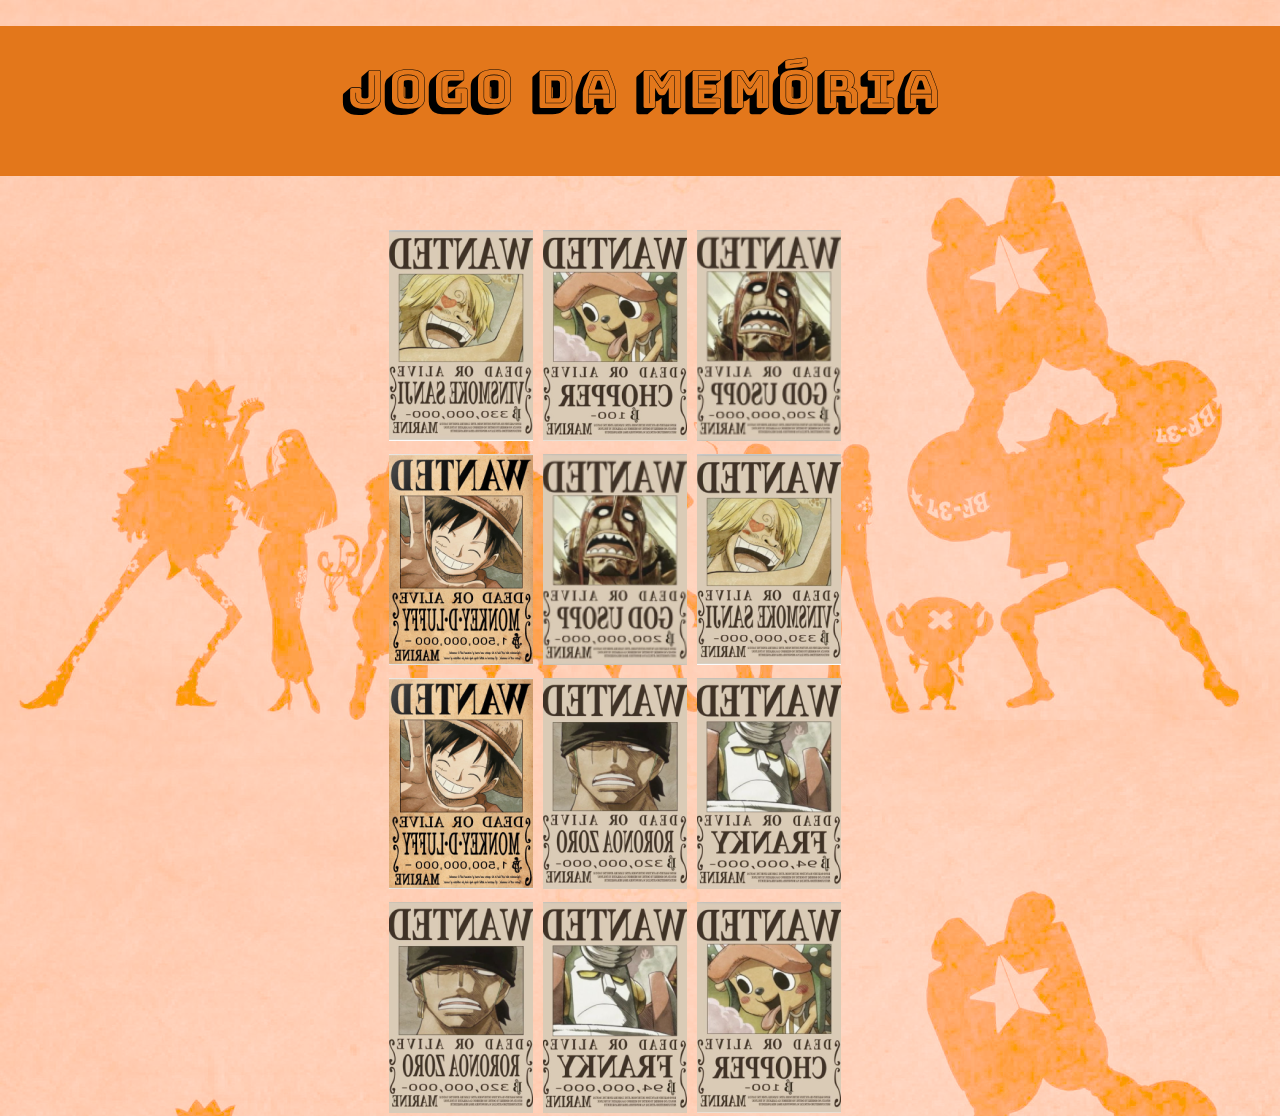
==== ProjetoJogoMemoriaMain/onepiece/onepiece.html @ 28aa7f86 "Add files via upload" ====
<!DOCTYPE html>
<html lang="pt-br">
<head>
    <meta charset="UTF-8">
    <meta http-equiv="X-UA-Compatible" content="IE=edge">
    <link rel="stylesheet" href="./css/style-OnePiece.css">
    <link rel="stylesheet" href="reset.css">
    <link rel="preconnect" href="https://fonts.gstatic.com">
    <link href="https://fonts.googleapis.com/css2?family=Bungee+Shade&display=swap" rel="stylesheet">
    <meta name="viewport" content="width=device-width, initial-scale=1.0">
    <title>Jogo One Piece</title>
</head>
<body>
    
    <div class="titulo-principal">
    <h1 >Jogo da Memória</h1>
    </div>
   

    <div id="tabuleiro">
        
    </div>

    

<script src="./js/game.js"> </script>

</body>
</html>
---- ProjetoJogoMemoriaMain/onepiece/css/style-OnePiece.css ----
body {
    height: 100vh;
    display: flex;
    background-image: url('../imgs/backgroundOnePiece.png');
    
    
}

.titulo-principal {
    width: 100%;
    background-color: #E3771B;
    height: 150px;
    text-align: center;
    margin-top: 2%;
}

.titulo-principal h1 {
    margin-top: 3%;
    font-size: 52px;
    font-family: 'Bungee Shade', cursive;
}

#tabuleiro {
    width: 40%;
    height: 640px;
    display: flex;
    flex-wrap: wrap;
    left: 30%;
    top: 25%;
    position: absolute;
   
}

.memory-card {
    margin: 5px;
    position: relative;
    transform-style: preserve-3d;
    transition: 0.5s;
    
}

.memory-card:active {
    transform: scale(0.97);
}

.memory-card.virar{
    transform: rotateY(180deg);
}

.fundo-carta, .frente-carta {
    
    position: absolute;
    
}

.frente-carta {
    transform: rotateY(180deg);
}

.img-background {
    z-index: -1;
    position: relative;
    right: 0;
    bottom: 0;
}
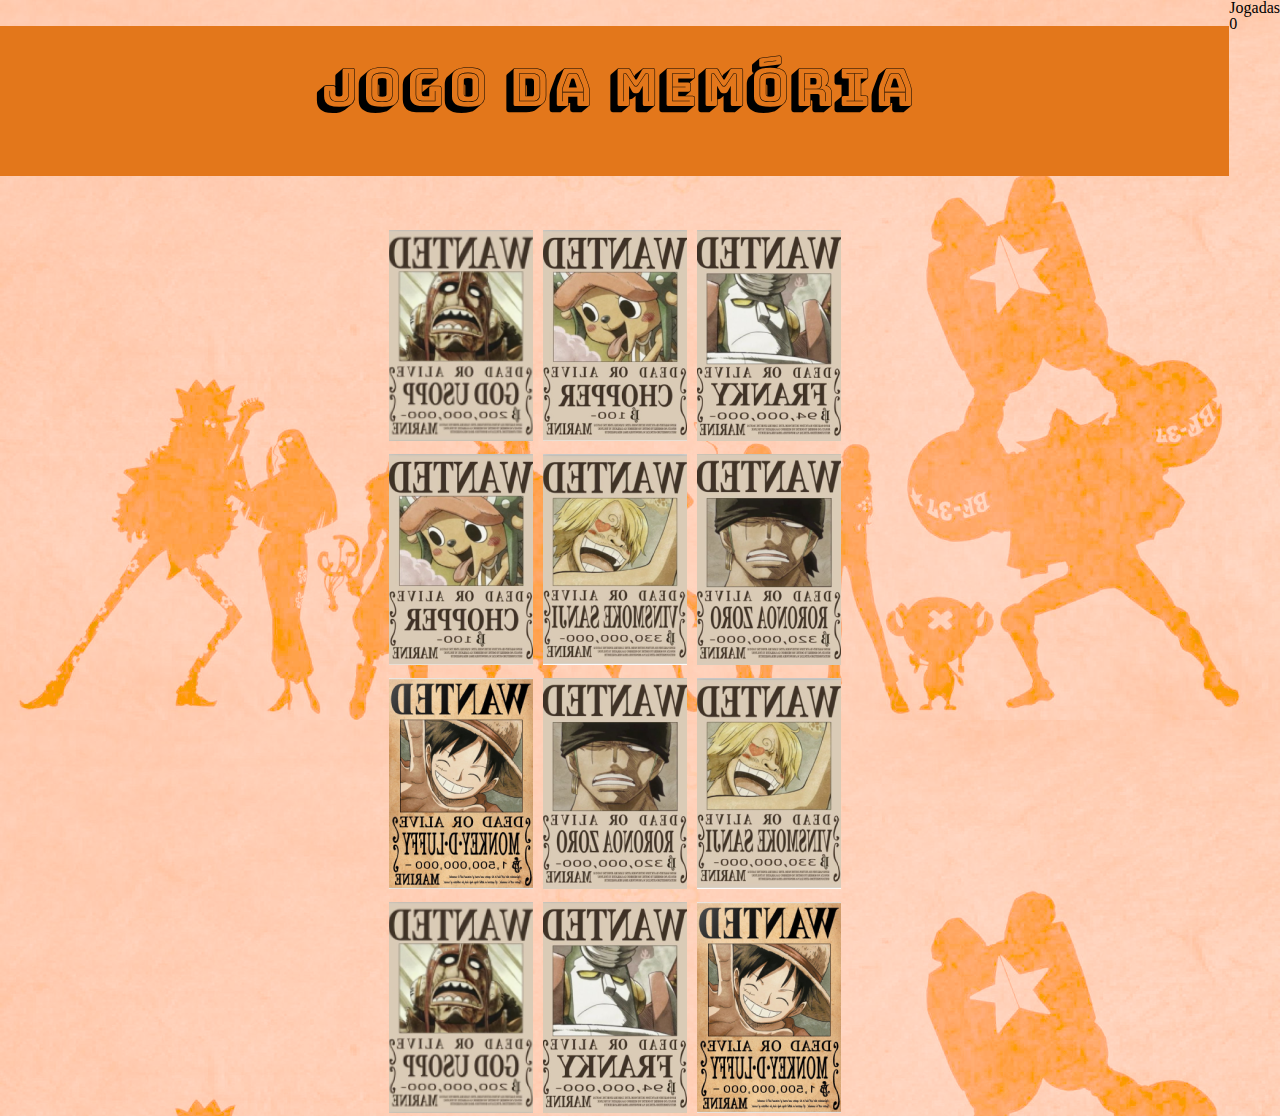
==== commit 35b9b40a: "Update onepiece.html" ====
--- a/ProjetoJogoMemoriaMain/onepiece/onepiece.html
+++ b/ProjetoJogoMemoriaMain/onepiece/onepiece.html
@@ -20,10 +20,13 @@
     <div id="tabuleiro">
         
     </div>
-
+    <div class="plays">
+        <h1> Jogadas </h1>
+        <span class="badge"> 0 </span>
+    </div>
     
 
 <script src="./js/game.js"> </script>
 
 </body>
-</html>+</html>
